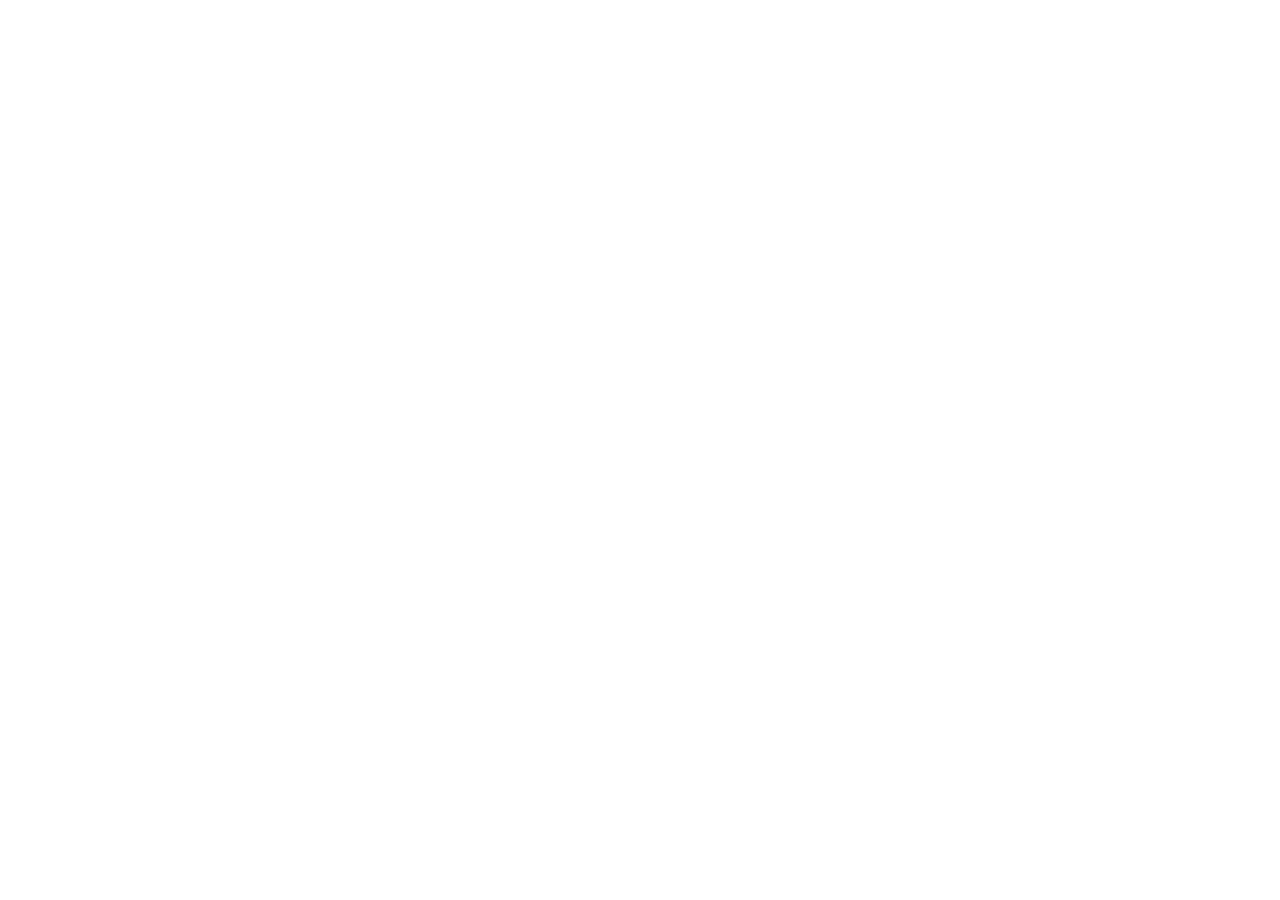
==== index.html @ 35afbbb8 "Created index page" ====
<!DOCTYPE html>
<html lang="en">
<head>
    <meta charset="UTF-8">
    <meta name="viewport" content="width=device-width, initial-scale=1.0">
    <link rel="stylesheet" href="css/style.css">
    <title>History of Music</title>
</head>
<body>
    
</body>
</html>
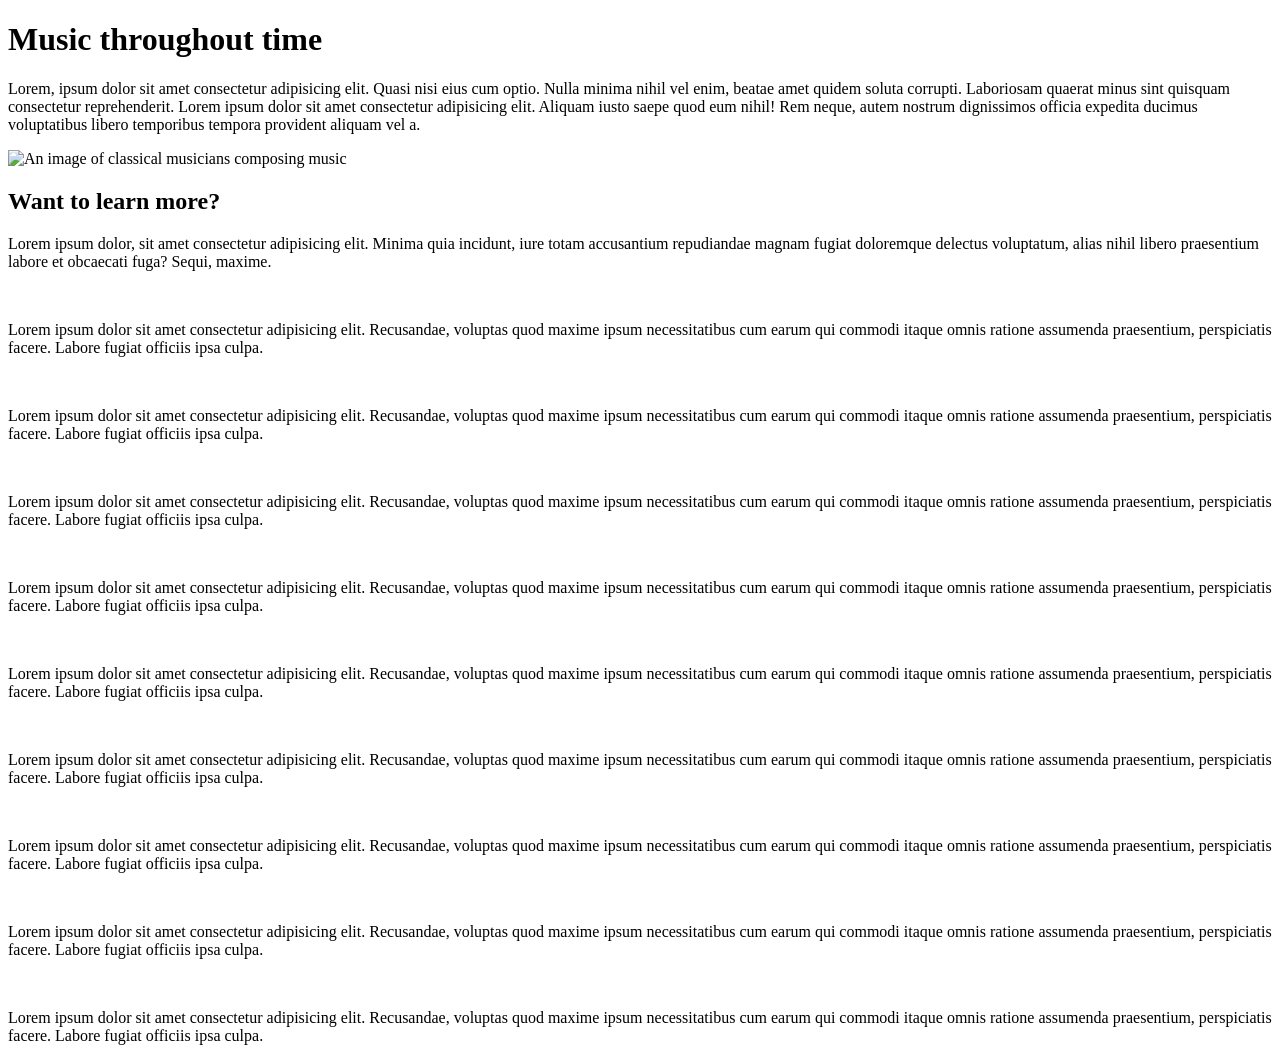
==== commit c17455d2: "Added gallery" ====
--- a/index.html
+++ b/index.html
@@ -4,9 +4,82 @@
     <meta charset="UTF-8">
     <meta name="viewport" content="width=device-width, initial-scale=1.0">
     <link rel="stylesheet" href="css/style.css">
+    <link rel="icon" type="images/x-icon" href="images/musical-note.png">
+    <link rel="preconnect" href="https://fonts.googleapis.com">
+    <link rel="preconnect" href="https://fonts.gstatic.com" crossorigin>
+    <link href="https://fonts.googleapis.com/css2?family=Lato:ital,wght@0,100;0,300;0,400;0,700;0,900;1,100;1,300;1,400;1,700;1,900&display=swap" rel="stylesheet">
+
     <title>History of Music</title>
 </head>
 <body>
     
+    <head>
+        <nav>
+
+        </nav>
+    </head>
+    
+    <main>
+
+        <h1>Music throughout time</h1>
+        <p>
+            Lorem, ipsum dolor sit amet consectetur adipisicing elit. Quasi nisi eius cum optio. Nulla minima nihil vel enim, beatae amet quidem soluta corrupti. Laboriosam quaerat minus sint quisquam consectetur reprehenderit.
+            Lorem ipsum dolor sit amet consectetur adipisicing elit. Aliquam iusto saepe quod eum nihil! Rem neque, autem nostrum dignissimos officia expedita ducimus voluptatibus libero temporibus tempora provident aliquam vel a.
+        </p>
+
+        <img class="solo" src="images/HaydnPlaying.jpg" alt="An image of classical musicians composing music">
+        
+        <div class="gallery-nav">
+            <h2>Want to learn more?</h2>
+            <p>Lorem ipsum dolor, sit amet consectetur adipisicing elit. Minima quia incidunt, iure totam accusantium repudiandae magnam fugiat doloremque delectus voluptatum, alias nihil libero praesentium labore et obcaecati fuga? Sequi, maxime.</p>
+
+            <div class="gallery">
+
+
+                
+                <div class="gallery-item">
+                    <img src="images/HaydnPlaying.jpg" alt="">
+                    <p>Lorem ipsum dolor sit amet consectetur adipisicing elit. Recusandae, voluptas quod maxime ipsum necessitatibus cum earum qui commodi itaque omnis ratione assumenda praesentium, perspiciatis facere. Labore fugiat officiis ipsa culpa.</p>
+                </div>
+                <div class="gallery-item">
+                    <img src="images/HaydnPlaying.jpg" alt="">
+                    <p>Lorem ipsum dolor sit amet consectetur adipisicing elit. Recusandae, voluptas quod maxime ipsum necessitatibus cum earum qui commodi itaque omnis ratione assumenda praesentium, perspiciatis facere. Labore fugiat officiis ipsa culpa.</p>
+                </div>
+                <div class="gallery-item">
+                    <img src="images/HaydnPlaying.jpg" alt="">
+                    <p>Lorem ipsum dolor sit amet consectetur adipisicing elit. Recusandae, voluptas quod maxime ipsum necessitatibus cum earum qui commodi itaque omnis ratione assumenda praesentium, perspiciatis facere. Labore fugiat officiis ipsa culpa.</p>
+                </div>
+                <div class="gallery-item">
+                    <img src="images/HaydnPlaying.jpg" alt="">
+                    <p>Lorem ipsum dolor sit amet consectetur adipisicing elit. Recusandae, voluptas quod maxime ipsum necessitatibus cum earum qui commodi itaque omnis ratione assumenda praesentium, perspiciatis facere. Labore fugiat officiis ipsa culpa.</p>
+                </div>
+                <div class="gallery-item">
+                    <img src="images/HaydnPlaying.jpg" alt="">
+                    <p>Lorem ipsum dolor sit amet consectetur adipisicing elit. Recusandae, voluptas quod maxime ipsum necessitatibus cum earum qui commodi itaque omnis ratione assumenda praesentium, perspiciatis facere. Labore fugiat officiis ipsa culpa.</p>
+                </div>
+                <div class="gallery-item">
+                    <img src="images/HaydnPlaying.jpg" alt="">
+                    <p>Lorem ipsum dolor sit amet consectetur adipisicing elit. Recusandae, voluptas quod maxime ipsum necessitatibus cum earum qui commodi itaque omnis ratione assumenda praesentium, perspiciatis facere. Labore fugiat officiis ipsa culpa.</p>
+                </div>
+                <div class="gallery-item">
+                    <img src="images/HaydnPlaying.jpg" alt="">
+                    <p>Lorem ipsum dolor sit amet consectetur adipisicing elit. Recusandae, voluptas quod maxime ipsum necessitatibus cum earum qui commodi itaque omnis ratione assumenda praesentium, perspiciatis facere. Labore fugiat officiis ipsa culpa.</p>
+                </div>
+                <div class="gallery-item">
+                    <img src="images/HaydnPlaying.jpg" alt="">
+                    <p>Lorem ipsum dolor sit amet consectetur adipisicing elit. Recusandae, voluptas quod maxime ipsum necessitatibus cum earum qui commodi itaque omnis ratione assumenda praesentium, perspiciatis facere. Labore fugiat officiis ipsa culpa.</p>
+                </div>
+                <div class="gallery-item">
+                    <img src="images/HaydnPlaying.jpg" alt="">
+                    <p>Lorem ipsum dolor sit amet consectetur adipisicing elit. Recusandae, voluptas quod maxime ipsum necessitatibus cum earum qui commodi itaque omnis ratione assumenda praesentium, perspiciatis facere. Labore fugiat officiis ipsa culpa.</p>
+                </div>
+
+            </div>
+
+        </div>
+
+    </main>
+    
+    
 </body>
 </html>
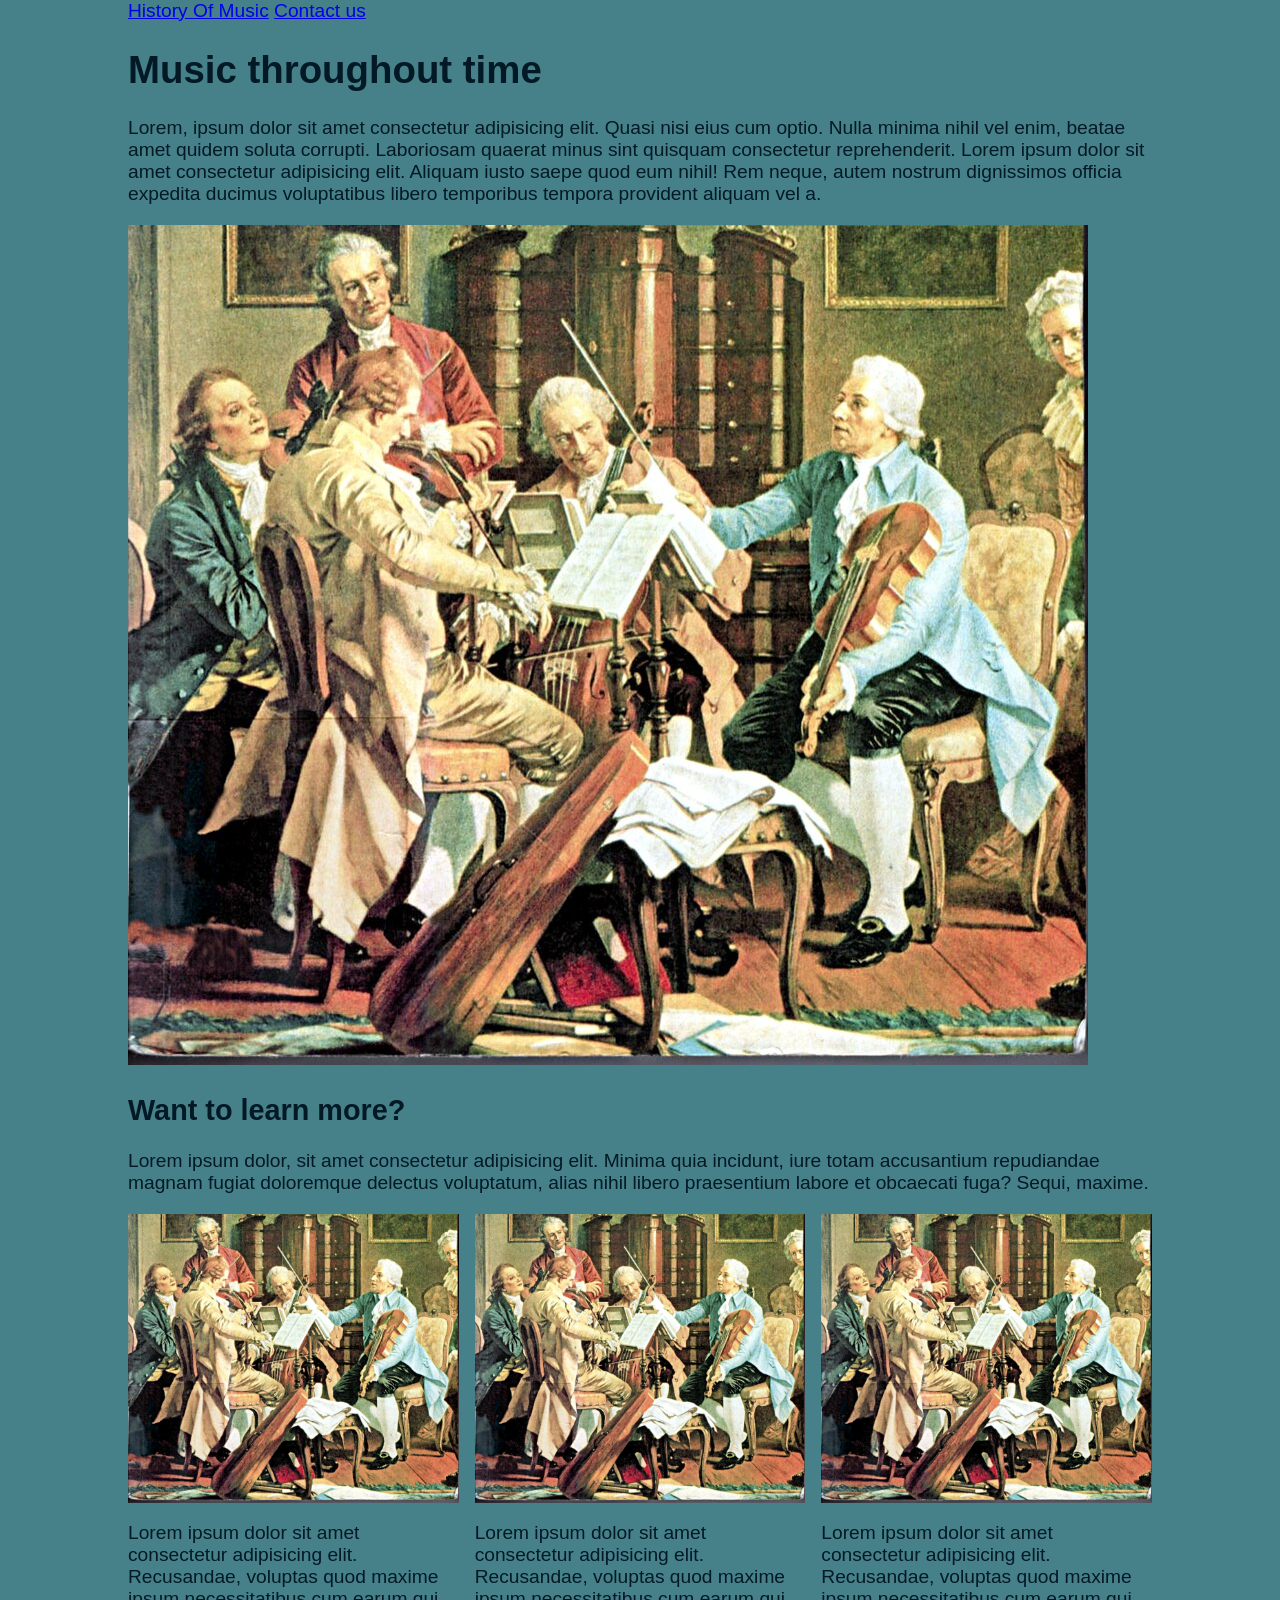
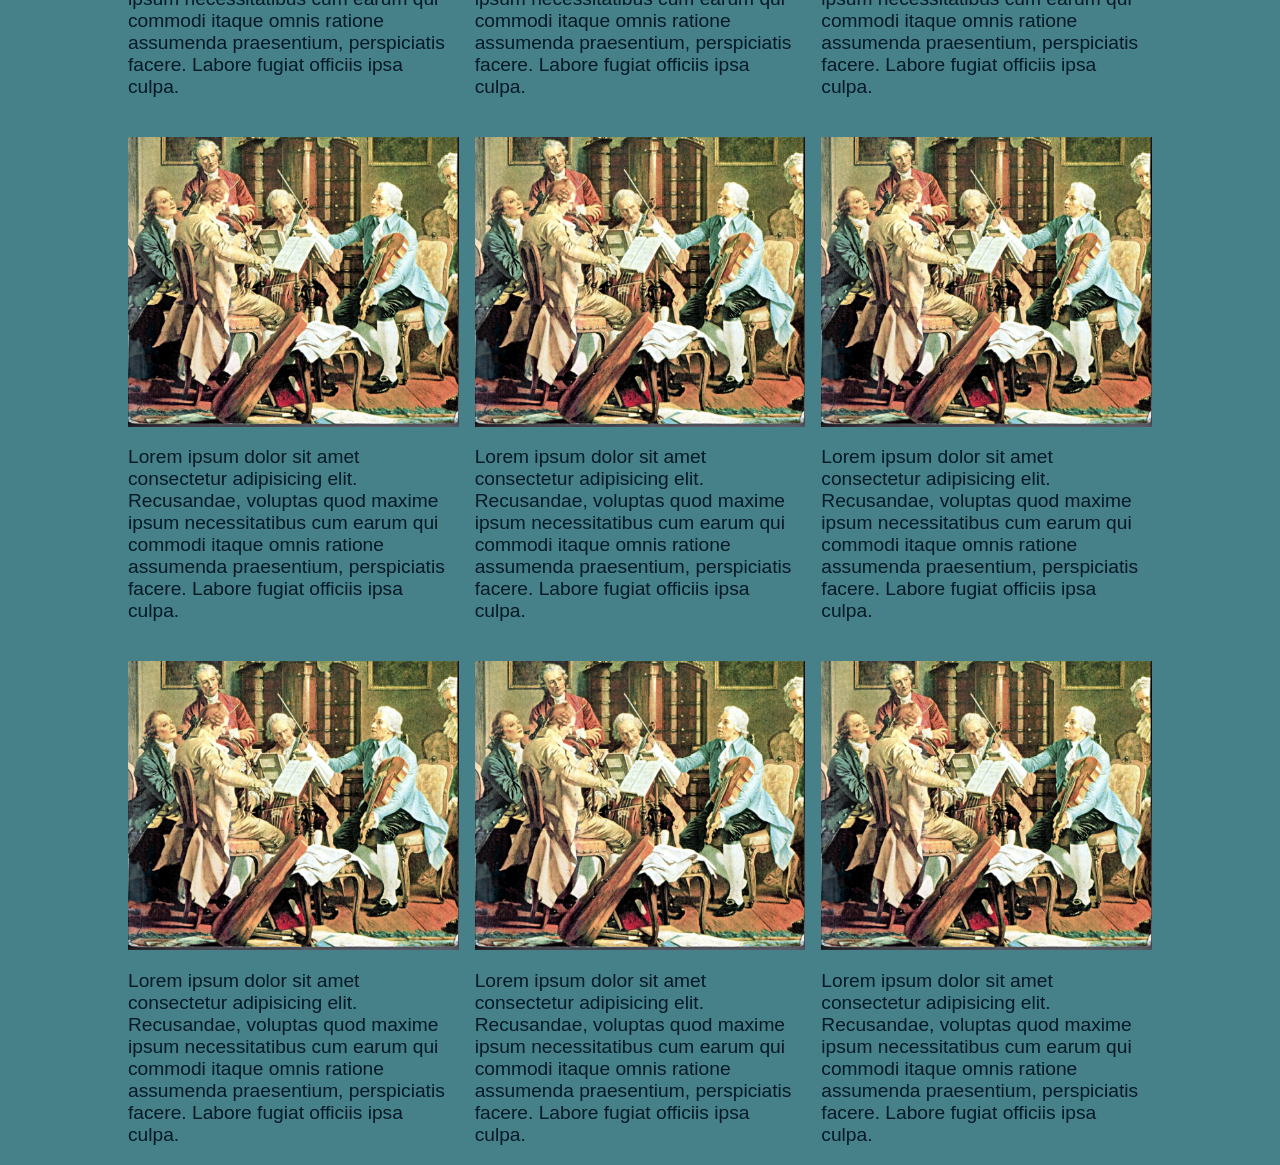
==== commit 1fcc6133: "Added styling to contact page" ====
--- a/index.html
+++ b/index.html
@@ -15,7 +15,8 @@
     
     <head>
         <nav>
-
+            <a href="index.html" class="logo">History Of Music</a>
+            <a href="pages/contact.html">Contact us</a>
         </nav>
     </head>
     
@@ -81,5 +82,6 @@
     </main>
     
     
+    <footer></footer>
 </body>
 </html>
--- a/css/style.css
+++ b/css/style.css
@@ -0,0 +1,105 @@
+*{
+    box-sizing: border-box;
+}
+
+:root{
+
+    --color: #031926;
+    --background-color: #468189;
+
+    --page-width: 80vw;
+
+    --font-size: 1.2rem;
+    --font-weight: 500;
+
+    --grid-row-gap: 1.25rem;
+    --grid-col-gap: 1.25vw;
+
+}
+
+body{
+    
+    font-family: "Georgia", sans-serif;
+    font-size: var(--font-size);
+    font-weight: var(--font-weight);
+    
+    width: var(--page-width);
+    margin: 0 auto;
+    color: var(--color);
+    background-color: var(--background-color);
+}
+
+.solo{
+
+    width: calc(var(--page-width) - 5vw);
+
+}
+
+.gallery{
+
+    display: grid;
+    grid-template-columns: repeat(3, 1fr);
+    grid-auto-rows: minmax(100px, auto);
+    gap: var(--grid-row-gap) var(--grid-col-gap);
+
+}
+
+.gallery img{
+
+    height: 100%;
+    width: 100%;
+
+}
+
+.gallery > div{
+
+    display: flex;
+    justify-content: center;
+    align-items: center;
+    flex-direction: column;
+
+
+}
+
+@media  screen and (max-width: 1150px) {
+    
+    :root{
+
+        --page-width: 85vw;
+        --font-size: 1.15rem;
+
+    }
+    
+    .gallery{
+
+        grid-template-columns: repeat(2, 1fr);
+
+    }
+    
+}
+
+@media  screen and (max-width: 800px) {
+    
+    :root{
+
+        --font-size: 1.1rem;
+
+    }
+    
+    .gallery{
+
+        grid-template-columns: 1fr;
+
+    }
+    
+}
+
+@media screen and (max-width: 550px){
+    
+    :root{
+
+        --font-size: 1.05rem;
+    }
+
+}
+
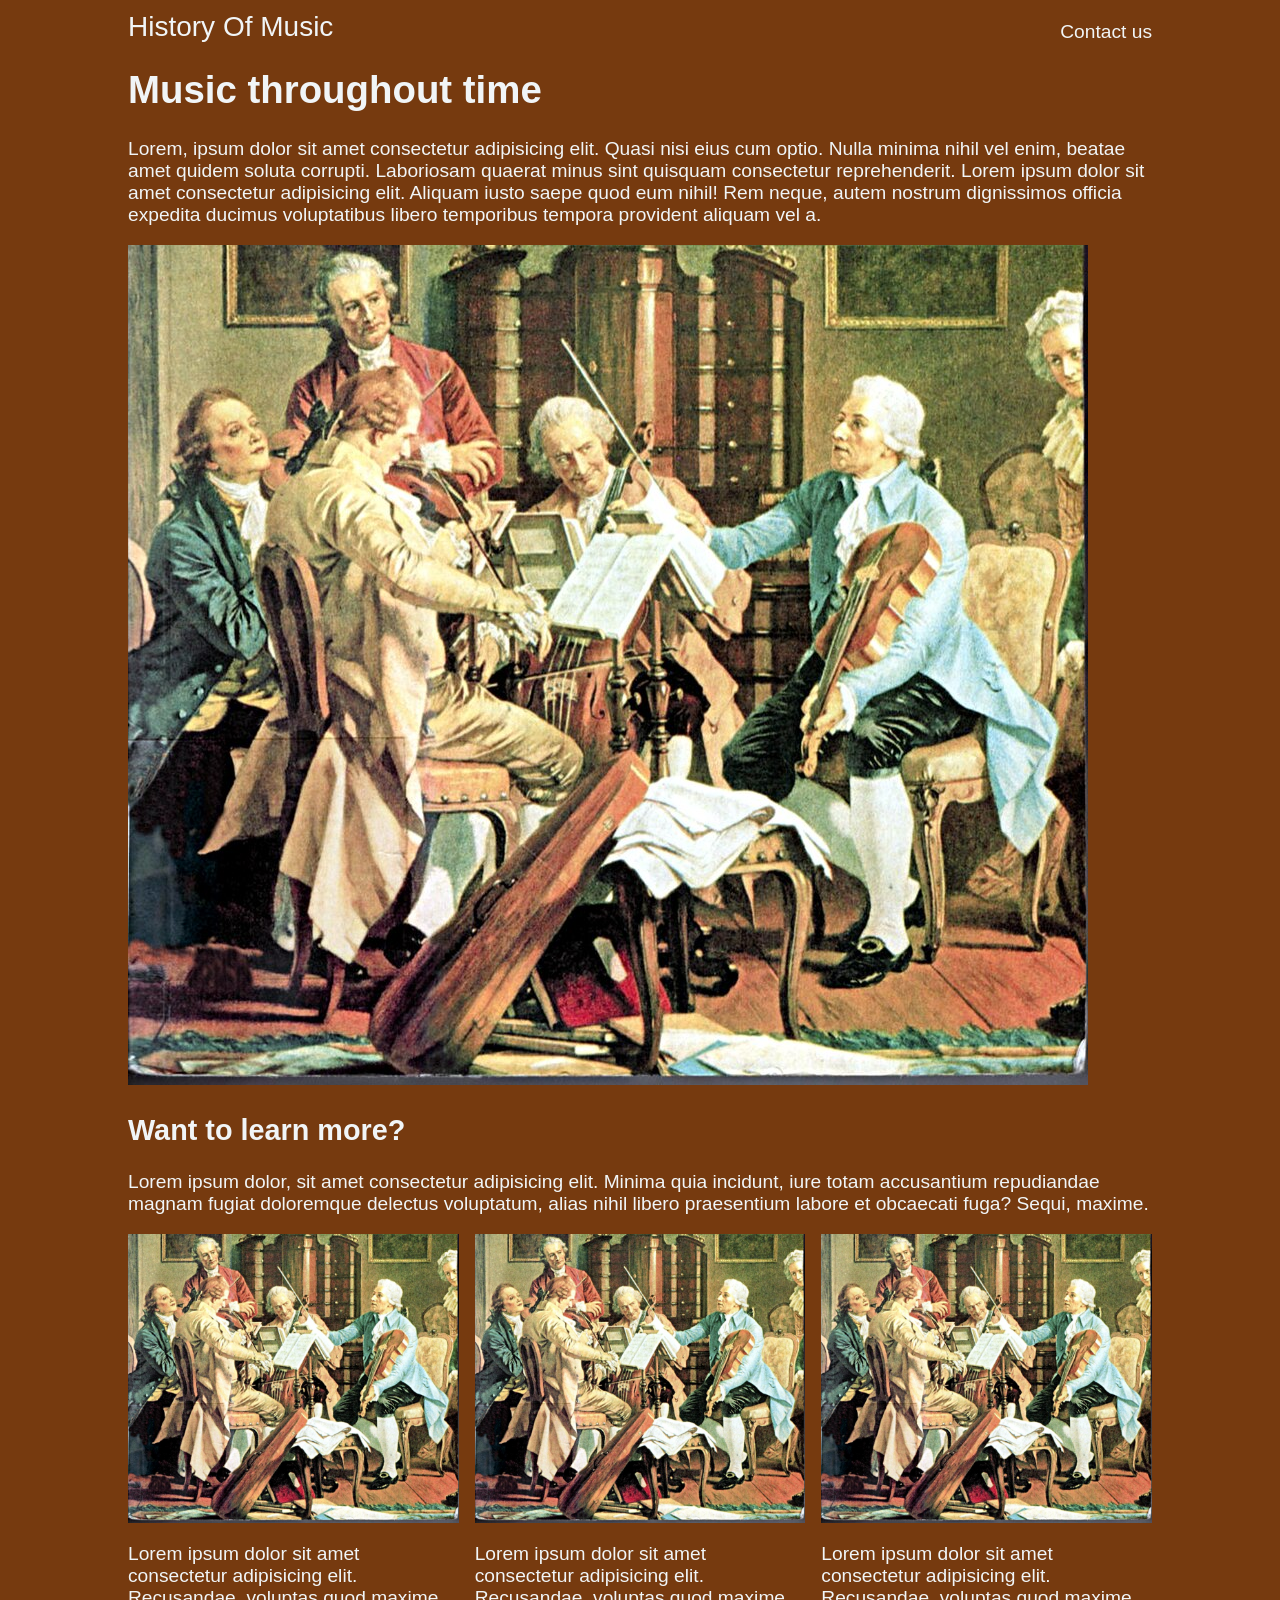
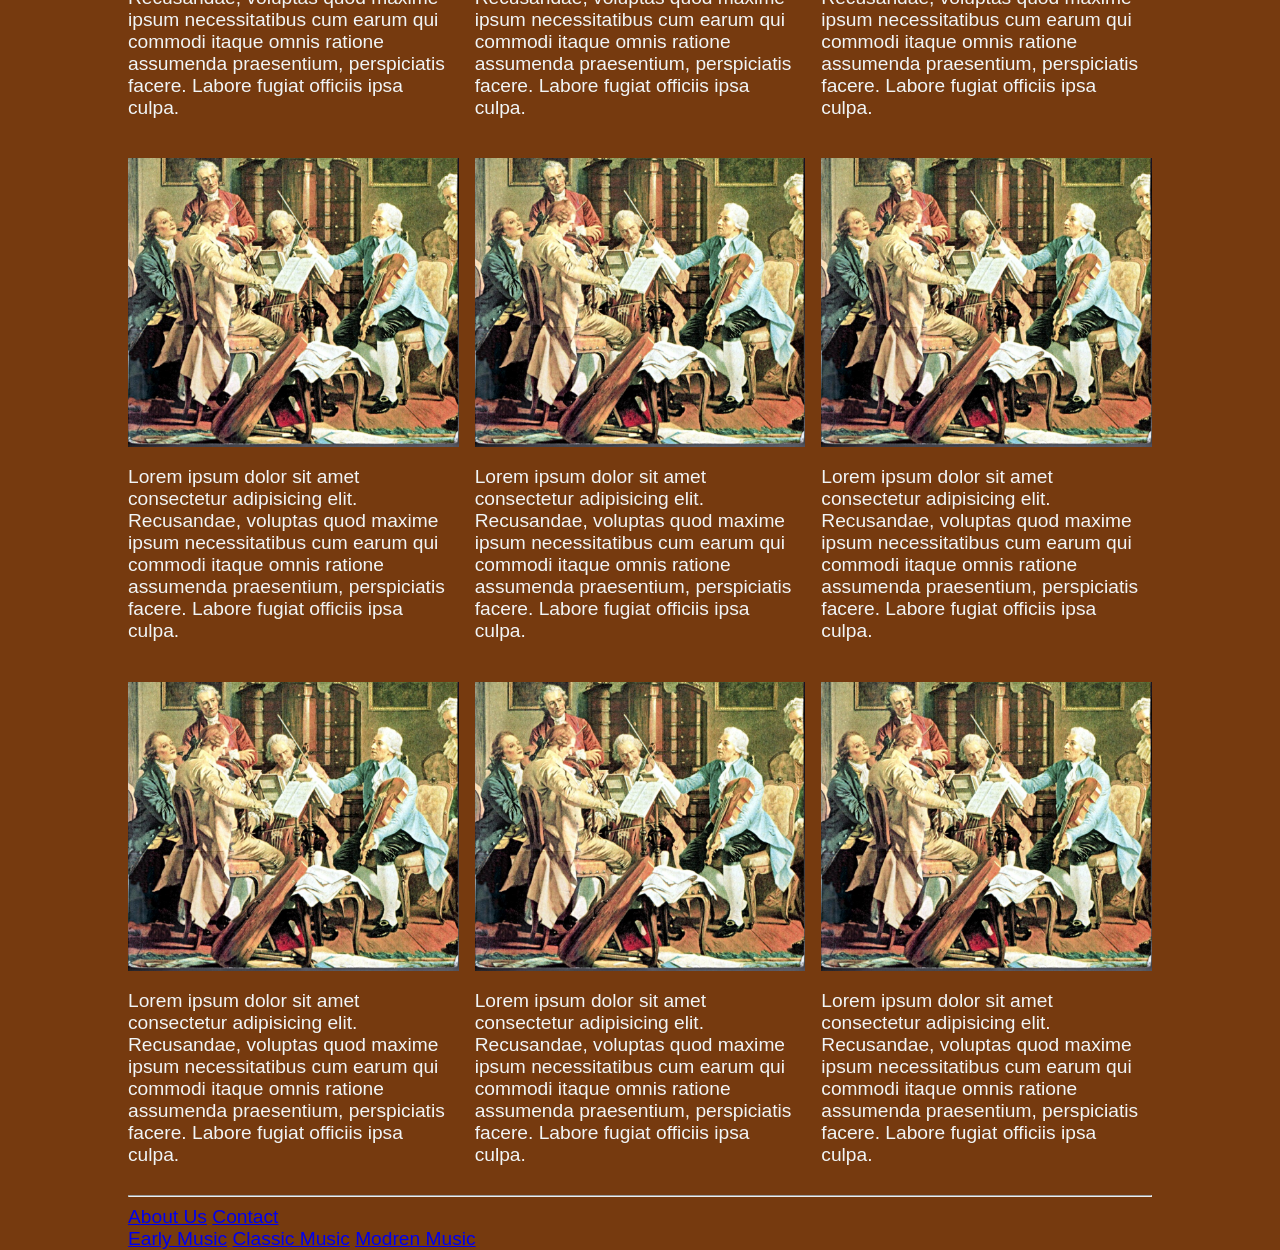
==== commit 77377b87: "Added footer" ====
--- a/index.html
+++ b/index.html
@@ -82,6 +82,20 @@
     </main>
     
     
-    <footer></footer>
+        <hr>
+    <footer>
+        <div class="about">
+            <a href="pages/about-us.html">About Us</a>
+            <a href="pages/contact.html">Contact</a>
+        </div>
+        <div class="links">
+            <a href="pages/early-music.html">Early Music</a>
+            <a href="pages/classic.html">Classic Music</a>
+            <a href="pages/modern.html">Modren Music</a>
+        </div>
+        <div class="social-media">
+
+        </div>
+    </footer>
 </body>
 </html>
--- a/css/style.css
+++ b/css/style.css
@@ -4,8 +4,8 @@
 
 :root{
 
-    --color: #031926;
-    --background-color: #468189;
+    --color: #f1f5f7;
+    --background-color: #763a0f;
 
     --page-width: 80vw;
 
@@ -14,6 +14,8 @@
 
     --grid-row-gap: 1.25rem;
     --grid-col-gap: 1.25vw;
+
+    --nav-top-m: 0.66rem;
 
 }
 
@@ -27,6 +29,28 @@
     margin: 0 auto;
     color: var(--color);
     background-color: var(--background-color);
+}
+
+nav{
+
+    display: flex;
+    justify-content: space-between;
+    align-items: end;
+    margin-top: var(--nav-top-m);
+
+}
+
+nav a{
+
+    text-decoration: none;
+    color: var(--color);
+
+}
+
+.logo{
+
+    font-size: 1.75rem;
+    
 }
 
 .solo{
@@ -91,6 +115,12 @@
         grid-template-columns: 1fr;
 
     }
+
+    .logo{
+
+        font-size: 1.5rem;
+
+    }
     
 }
 
@@ -101,5 +131,10 @@
         --font-size: 1.05rem;
     }
 
+    .logo{
+
+        font-size: 1.3rem;
+
+    }
 }
 
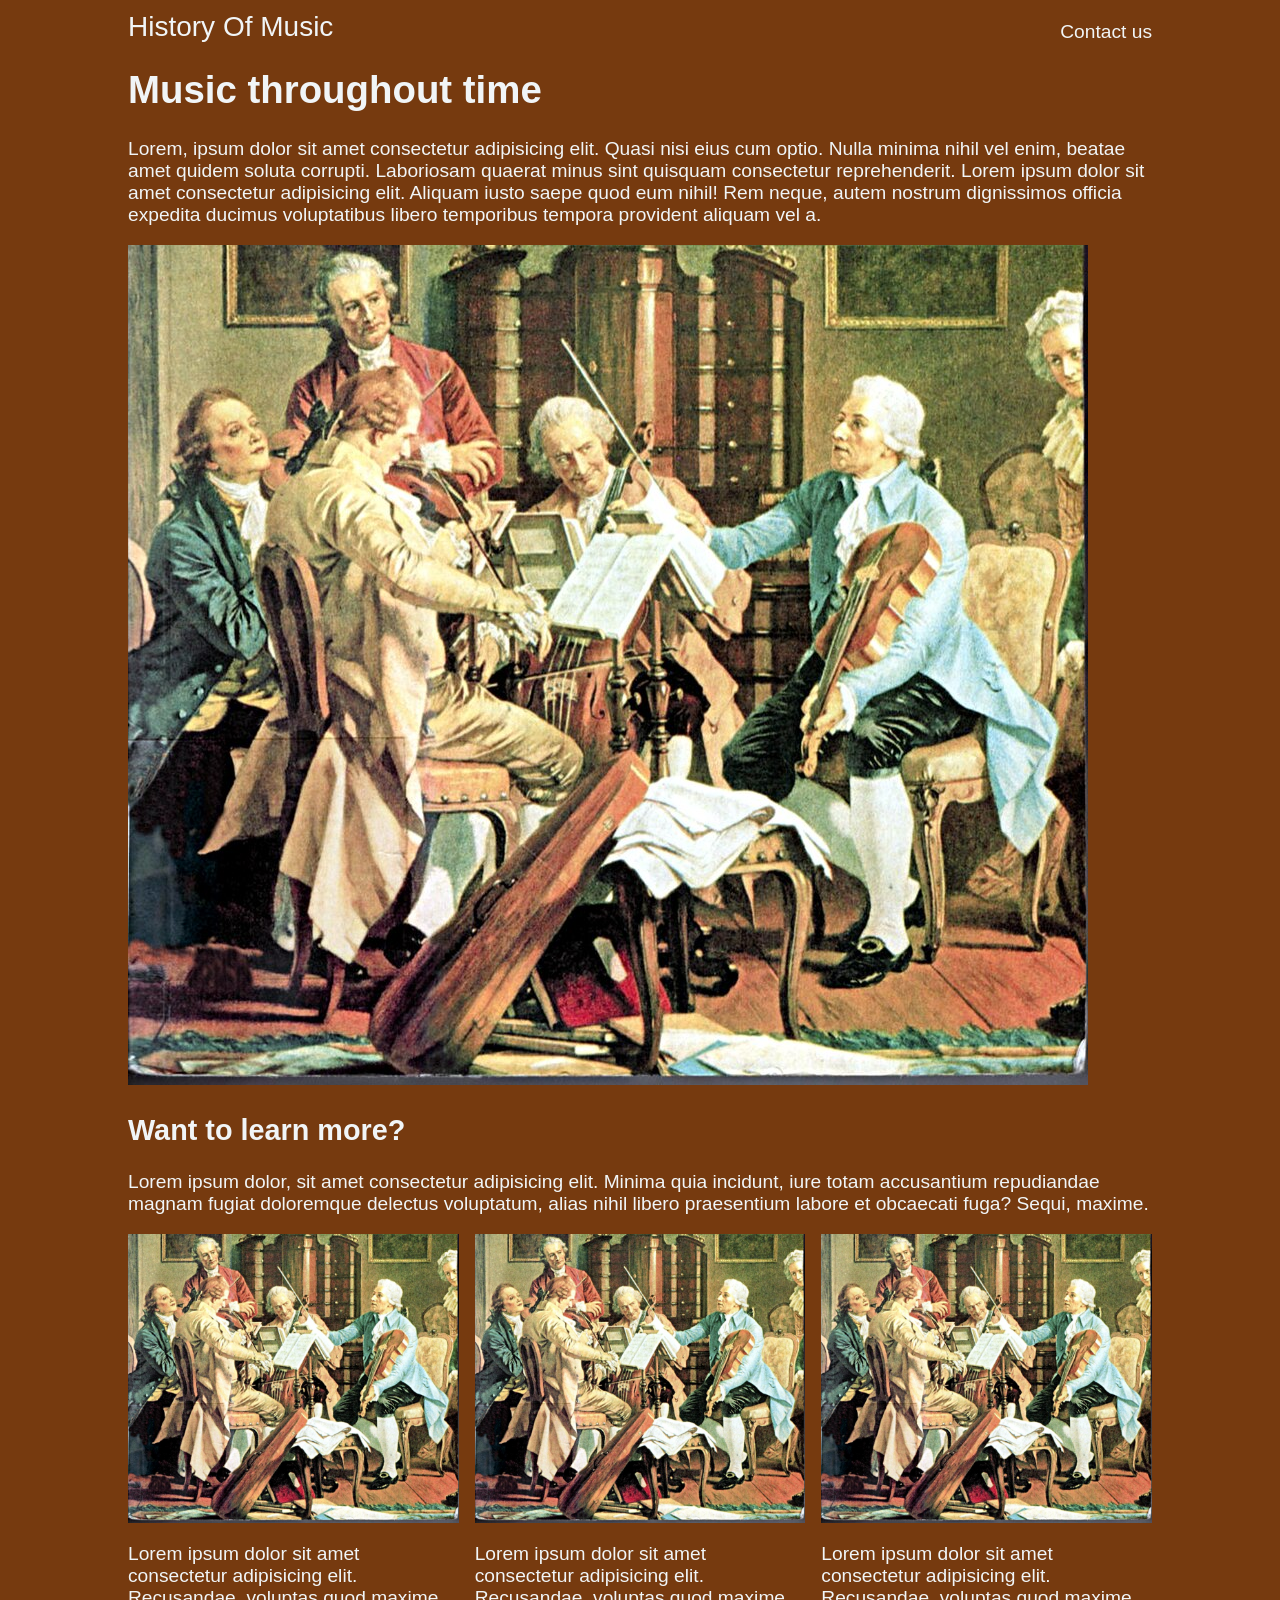
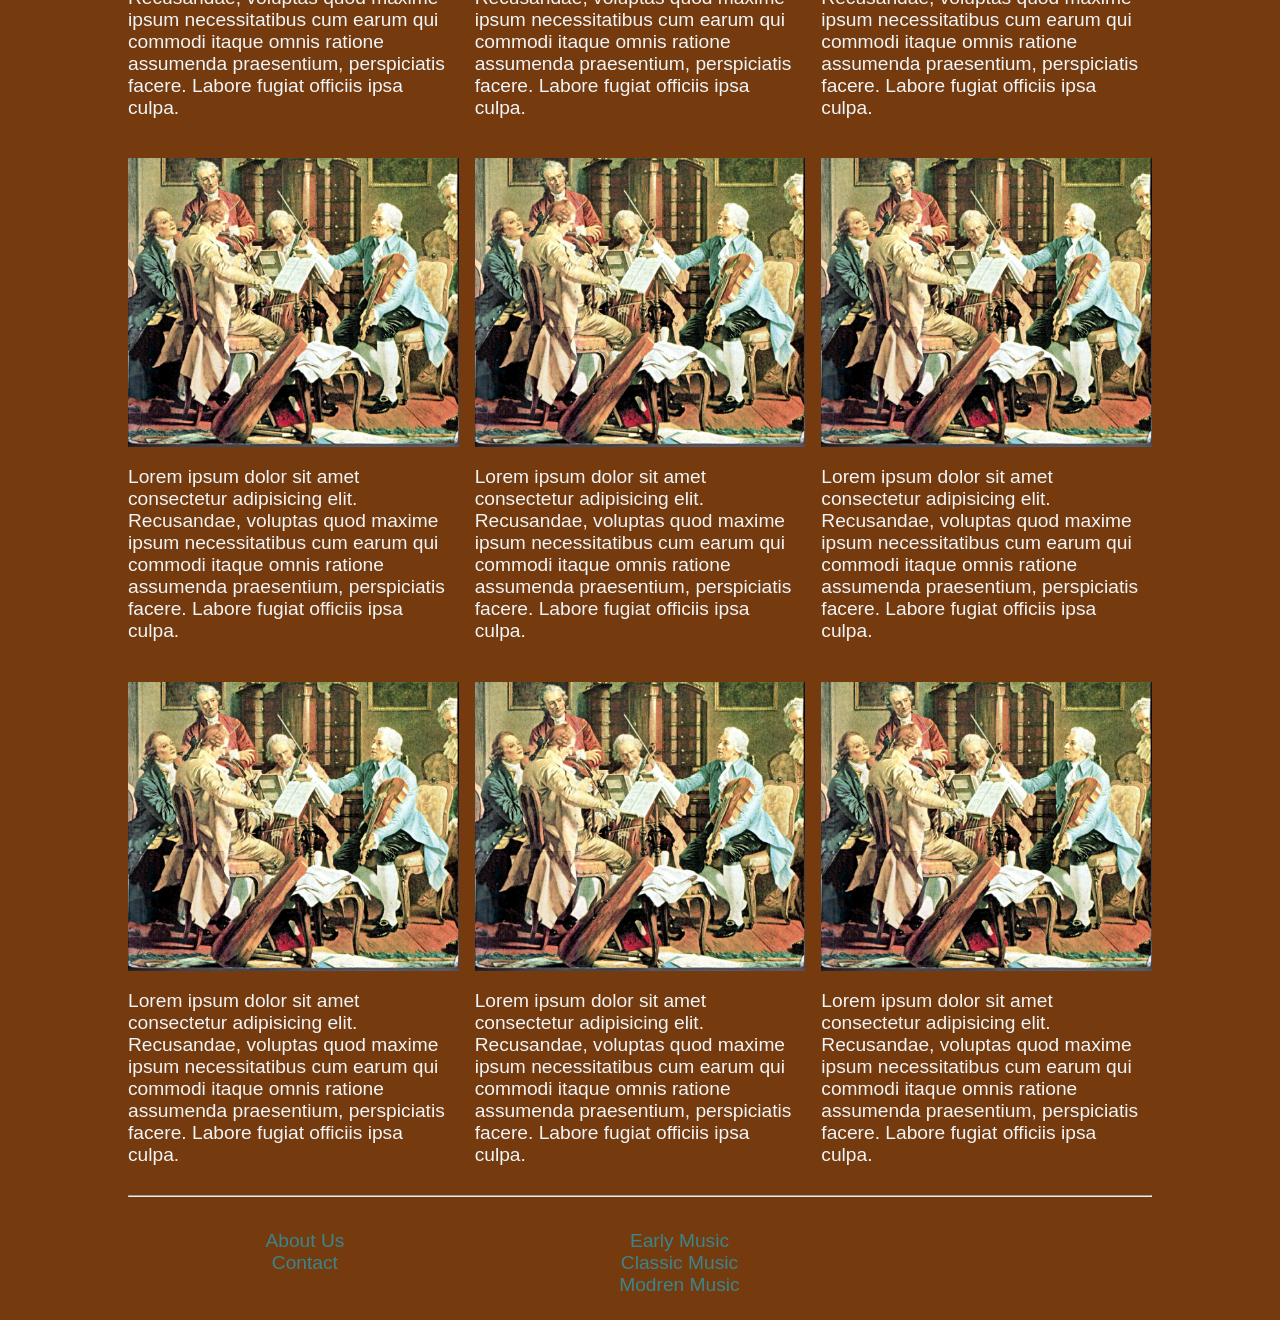
==== commit 68e9d8b0: "Moved css properties into index.css" ====
--- a/index.html
+++ b/index.html
@@ -4,6 +4,7 @@
     <meta charset="UTF-8">
     <meta name="viewport" content="width=device-width, initial-scale=1.0">
     <link rel="stylesheet" href="css/style.css">
+    <link rel="stylesheet" href="css/index.css">
     <link rel="icon" type="images/x-icon" href="images/musical-note.png">
     <link rel="preconnect" href="https://fonts.googleapis.com">
     <link rel="preconnect" href="https://fonts.gstatic.com" crossorigin>
--- a/css/style.css
+++ b/css/style.css
@@ -6,16 +6,18 @@
 
     --color: #f1f5f7;
     --background-color: #763a0f;
-
     --page-width: 80vw;
-
     --font-size: 1.2rem;
     --font-weight: 500;
+
+    --nav-top-m: 0.66rem;
 
     --grid-row-gap: 1.25rem;
     --grid-col-gap: 1.25vw;
 
-    --nav-top-m: 0.66rem;
+    --footer-pad-top: 1.5rem;
+    --footer-pad-bot: 1.5rem;
+    --footer-link-colour: rgb(59, 133, 140);
 
 }
 
@@ -53,35 +55,28 @@
     
 }
 
-.solo{
+footer{
 
-    width: calc(var(--page-width) - 5vw);
+    display: flex;
+    justify-content: space-around;
+
+    padding-top: var(--footer-pad-top);
+    padding-bottom: var(--footer-pad-bot);
 
 }
 
-.gallery{
+footer > div{
 
-    display: grid;
-    grid-template-columns: repeat(3, 1fr);
-    grid-auto-rows: minmax(100px, auto);
-    gap: var(--grid-row-gap) var(--grid-col-gap);
+    display: flex;
+    flex-direction: column;
+    align-items: center;
 
 }
 
-.gallery img{
+footer a{
 
-    height: 100%;
-    width: 100%;
-
-}
-
-.gallery > div{
-
-    display: flex;
-    justify-content: center;
-    align-items: center;
-    flex-direction: column;
-
+    text-decoration: none;
+    color: var(--footer-link-colour);
 
 }
 
--- a/css/index.css
+++ b/css/index.css
@@ -0,0 +1,32 @@
+
+.solo{
+
+    width: calc(var(--page-width) - 5vw);
+
+}
+
+.gallery{
+
+    display: grid;
+    grid-template-columns: repeat(3, 1fr);
+    grid-auto-rows: minmax(100px, auto);
+    gap: var(--grid-row-gap) var(--grid-col-gap);
+
+}
+
+.gallery img{
+
+    height: 100%;
+    width: 100%;
+
+}
+
+.gallery > div{
+
+    display: flex;
+    justify-content: center;
+    align-items: center;
+    flex-direction: column;
+
+
+}
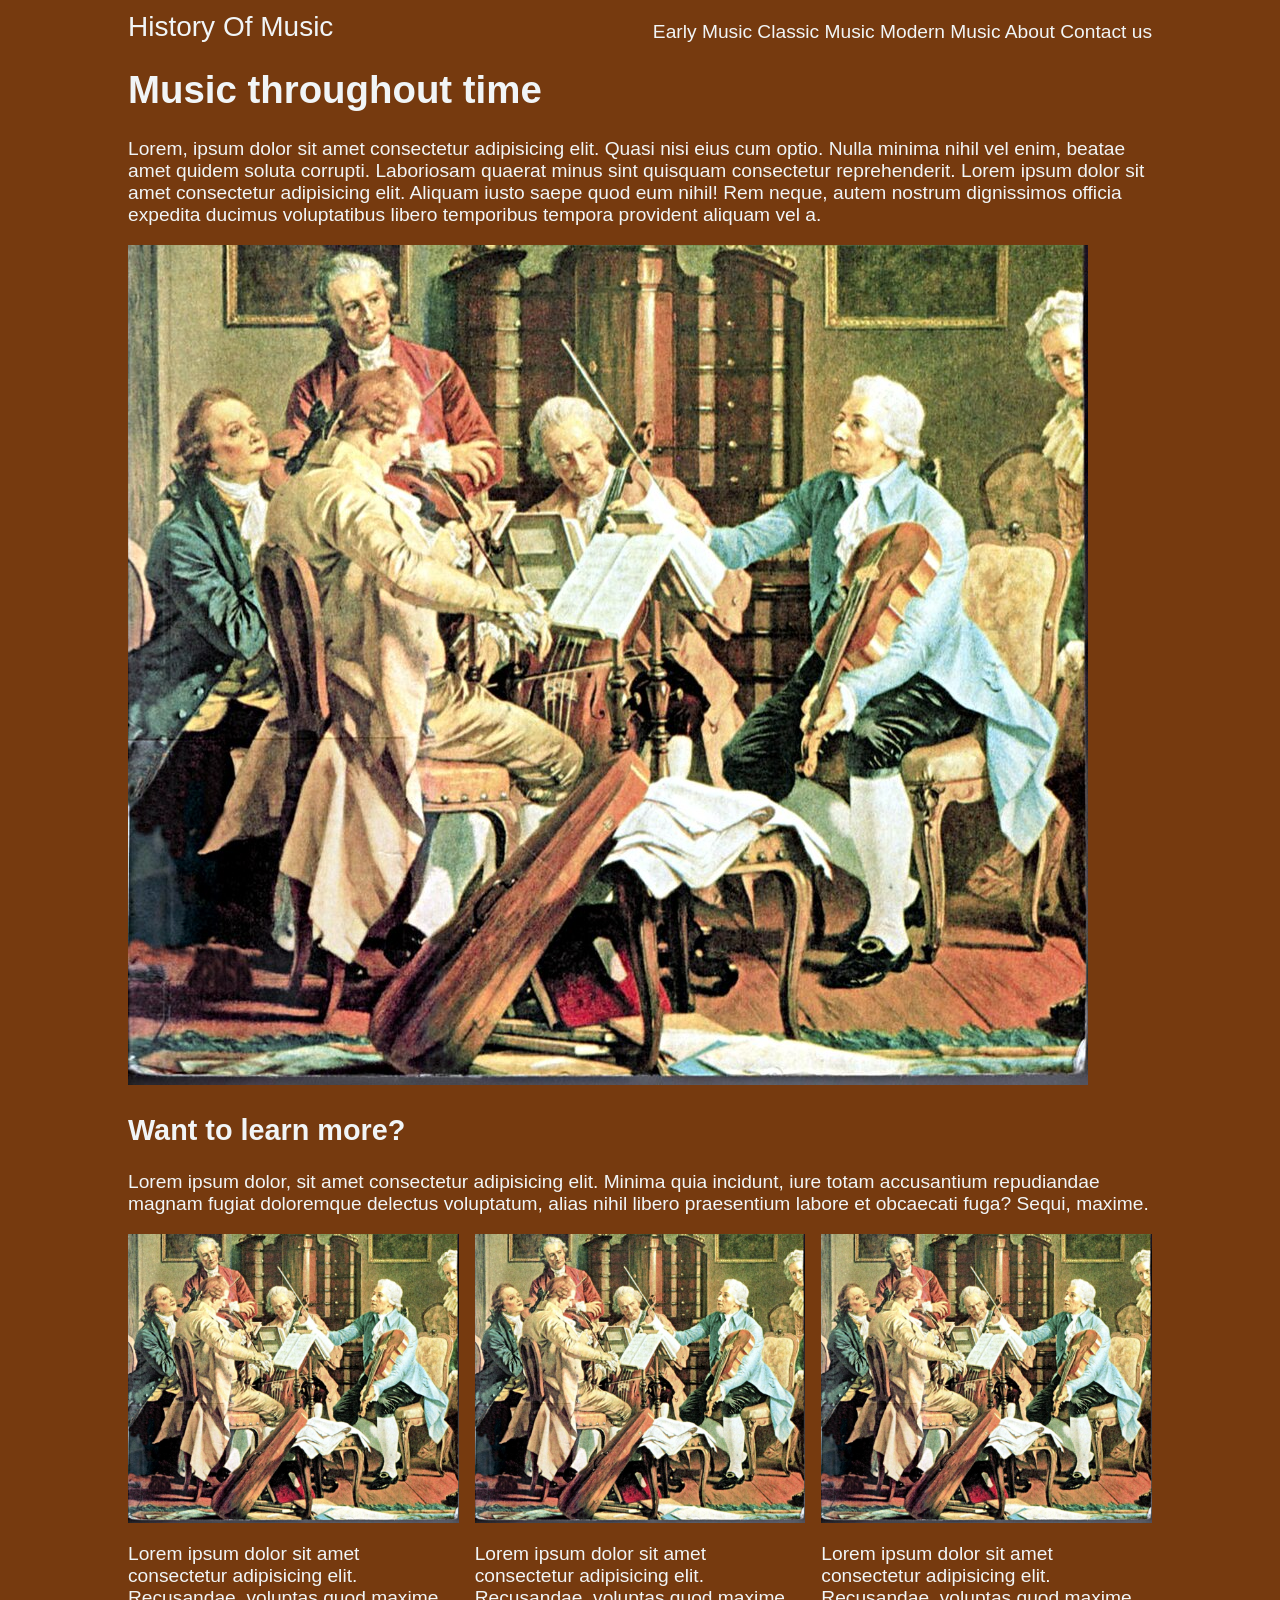
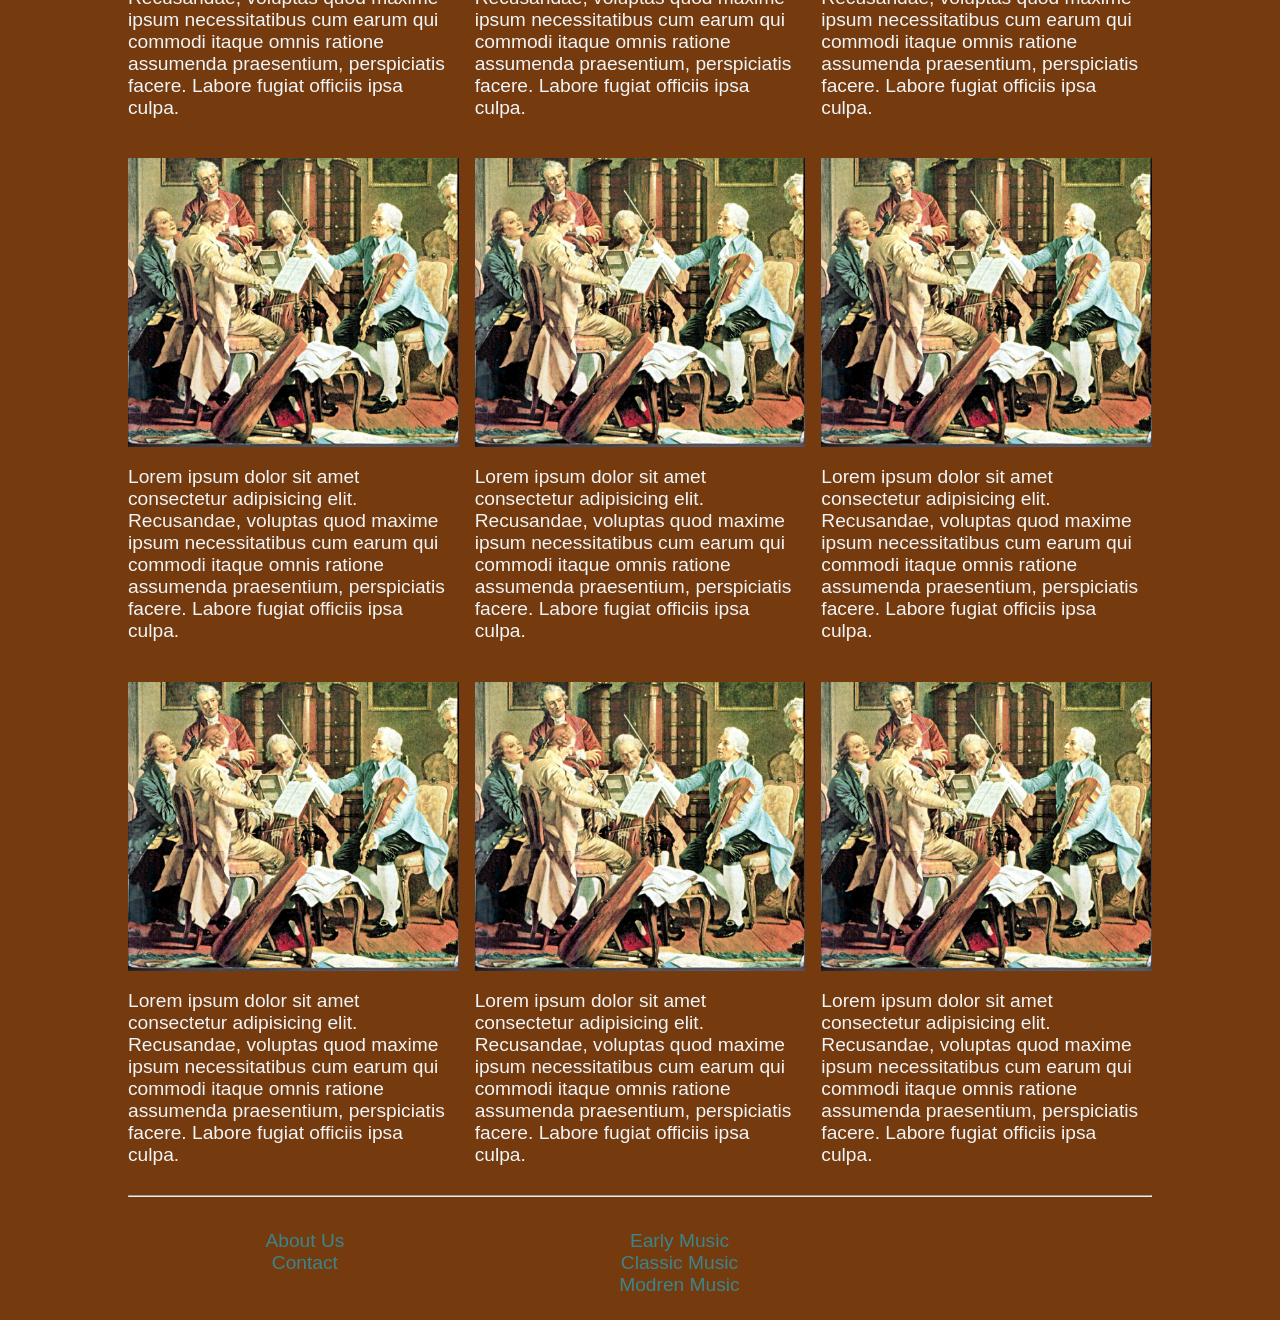
==== commit 62061458: "Added more links to nav" ====
--- a/index.html
+++ b/index.html
@@ -17,7 +17,16 @@
     <head>
         <nav>
             <a href="index.html" class="logo">History Of Music</a>
-            <a href="pages/contact.html">Contact us</a>
+            
+            <div class="nav-links">
+
+                <a href="pages/early-music.html">Early Music</a>
+                <a href="pages/classic.html">Classic Music</a>
+                <a href="pages/modern.html">Modern Music</a>
+                <a href="pages/about.html">About</a>
+                <a href="pages/contact.html">Contact us</a>
+
+            </div>
         </nav>
     </head>
     
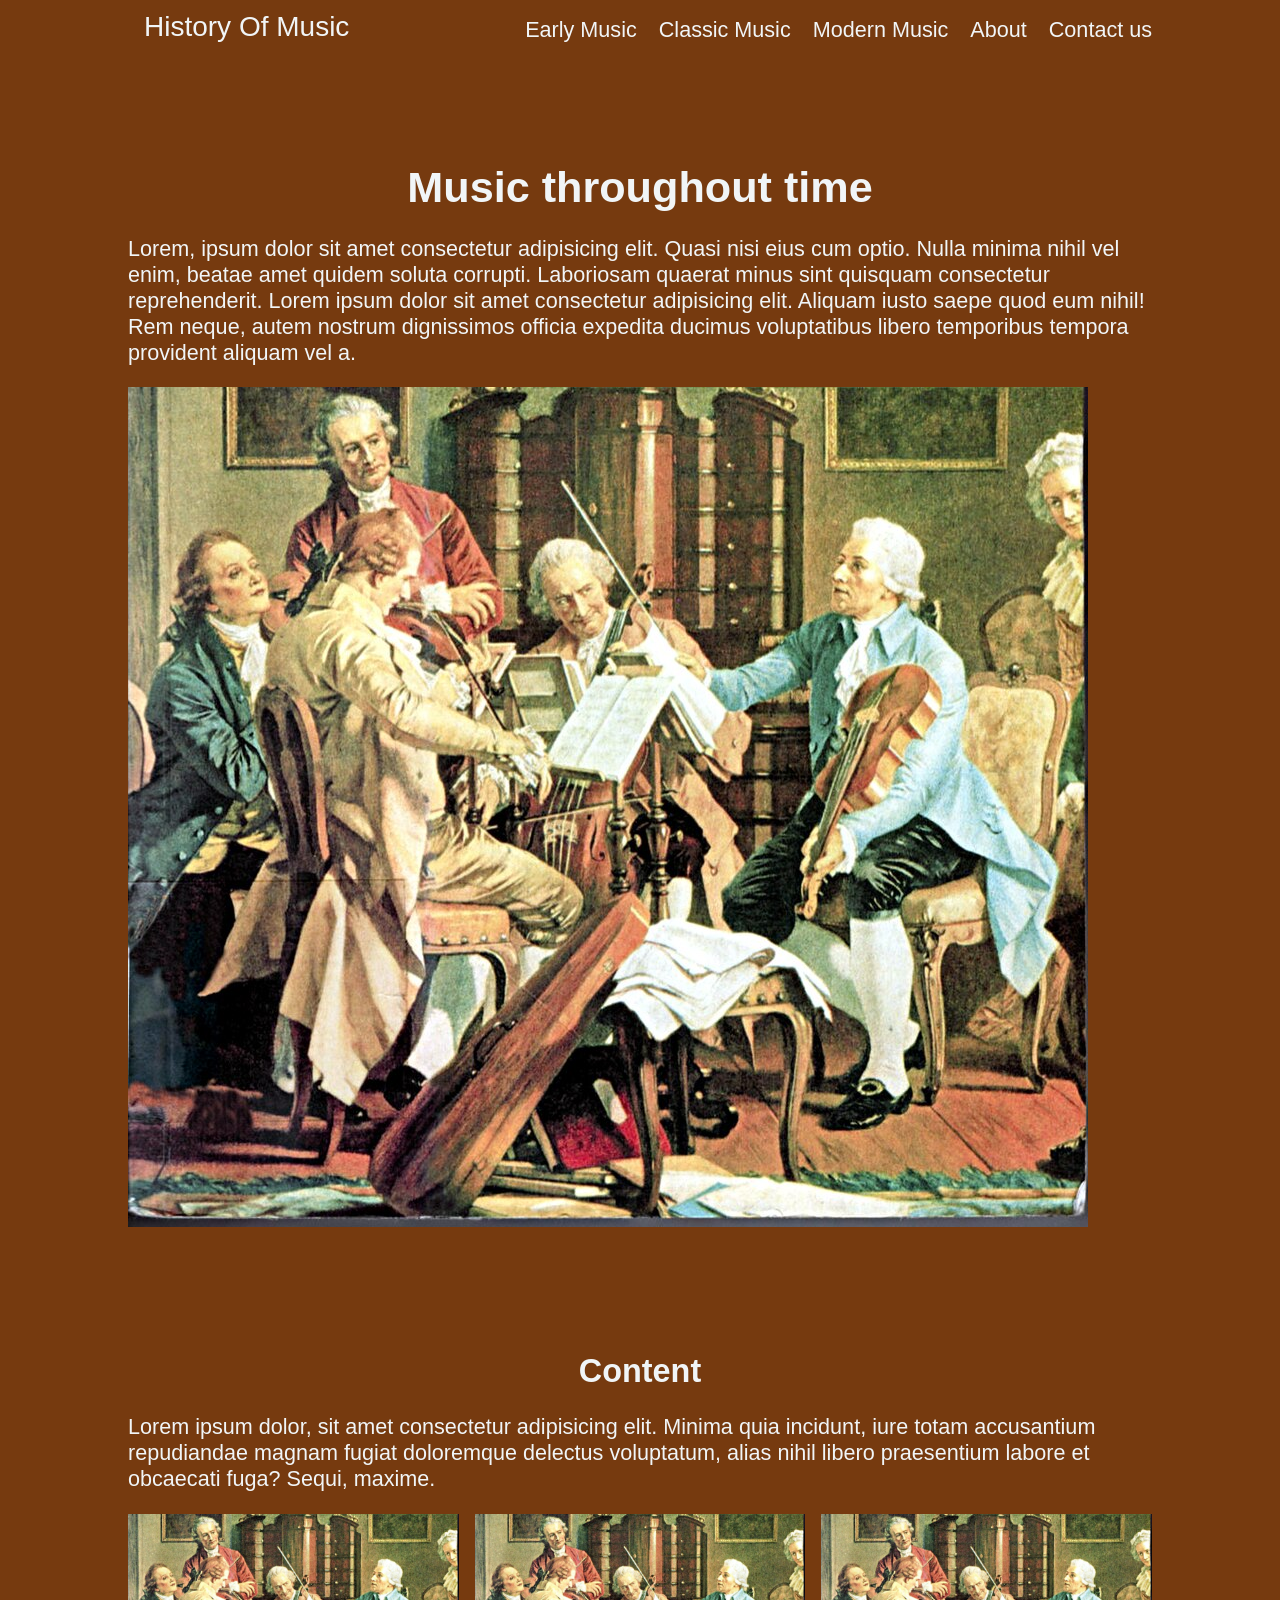
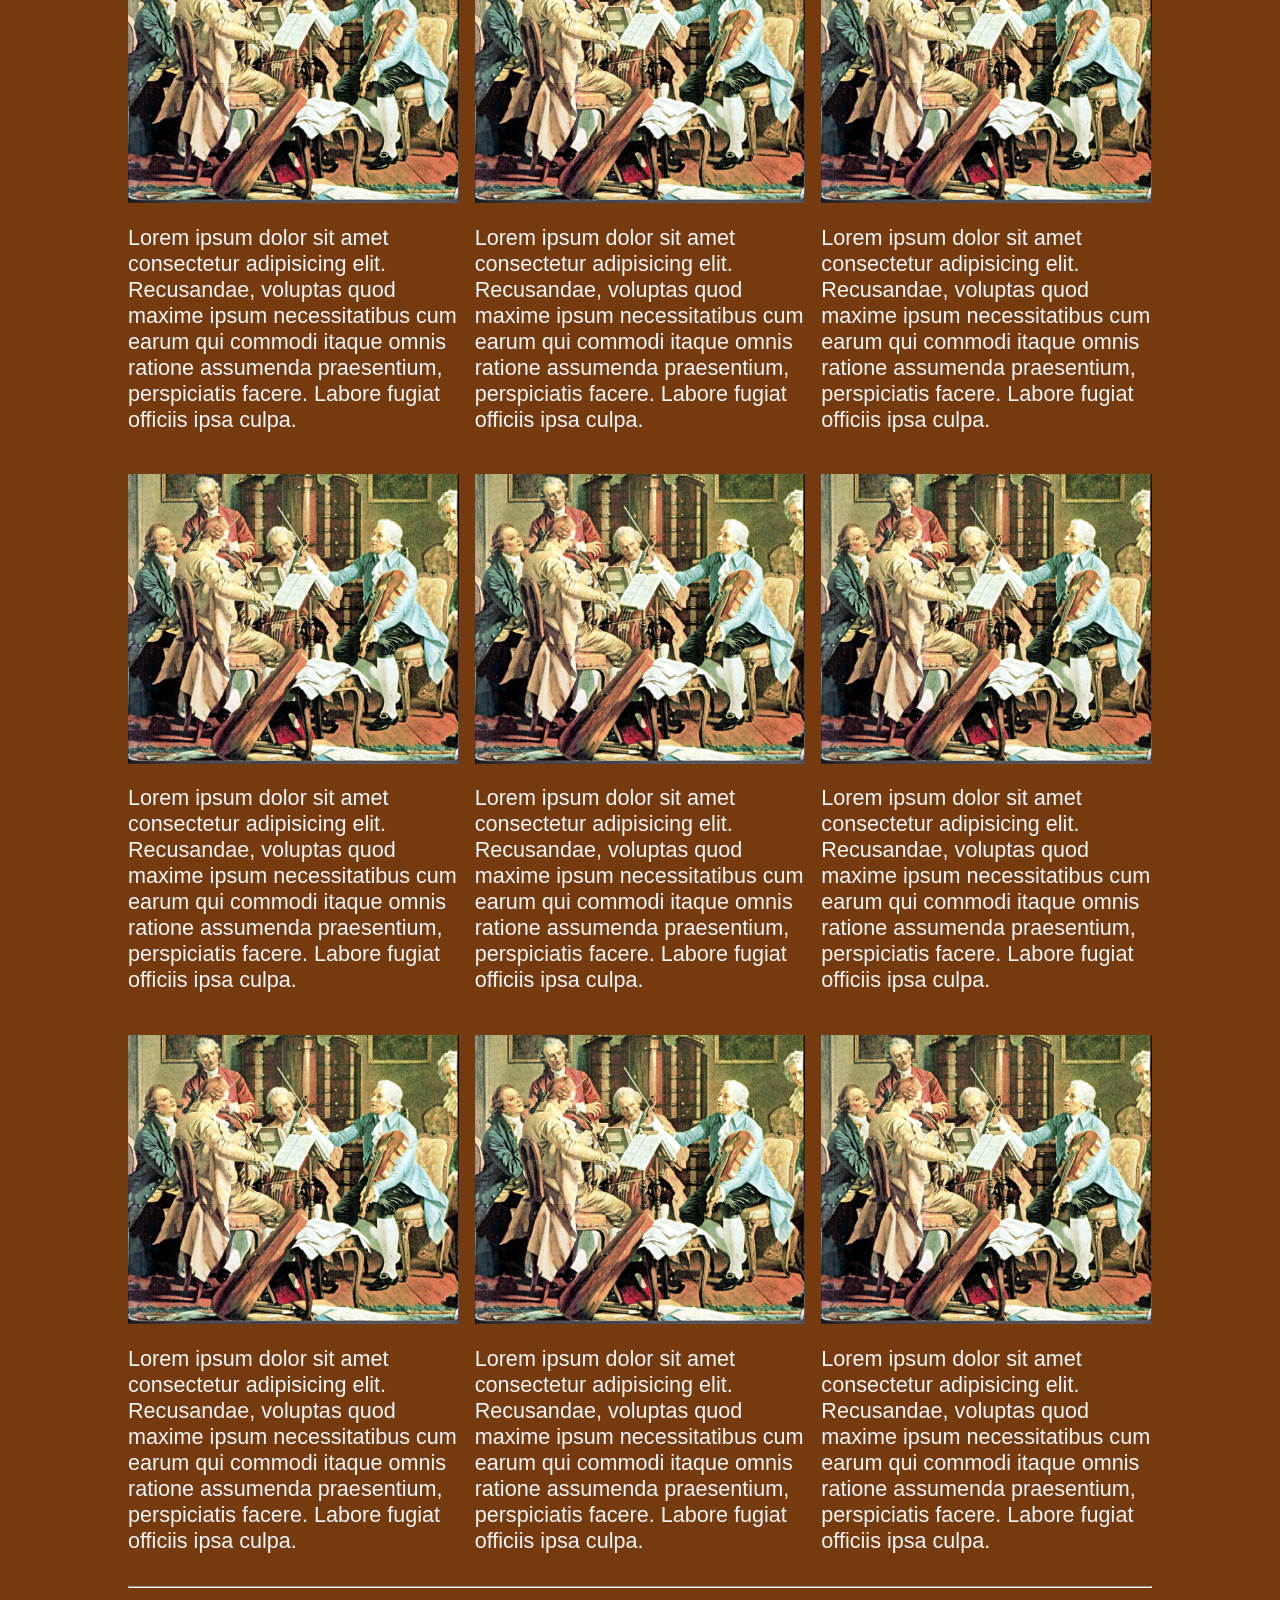
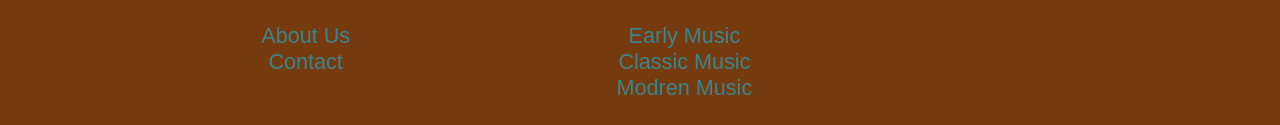
==== commit ad37bc28: "Added title class" ====
--- a/index.html
+++ b/index.html
@@ -32,7 +32,7 @@
     
     <main>
 
-        <h1>Music throughout time</h1>
+        <h1 class="title">Music throughout time</h1>
         <p>
             Lorem, ipsum dolor sit amet consectetur adipisicing elit. Quasi nisi eius cum optio. Nulla minima nihil vel enim, beatae amet quidem soluta corrupti. Laboriosam quaerat minus sint quisquam consectetur reprehenderit.
             Lorem ipsum dolor sit amet consectetur adipisicing elit. Aliquam iusto saepe quod eum nihil! Rem neque, autem nostrum dignissimos officia expedita ducimus voluptatibus libero temporibus tempora provident aliquam vel a.
@@ -40,8 +40,8 @@
 
         <img class="solo" src="images/HaydnPlaying.jpg" alt="An image of classical musicians composing music">
         
-        <div class="gallery-nav">
-            <h2>Want to learn more?</h2>
+        <section class="gallery-nav">
+            <h2 class="title">Content</h2>
             <p>Lorem ipsum dolor, sit amet consectetur adipisicing elit. Minima quia incidunt, iure totam accusantium repudiandae magnam fugiat doloremque delectus voluptatum, alias nihil libero praesentium labore et obcaecati fuga? Sequi, maxime.</p>
 
             <div class="gallery">
@@ -87,7 +87,7 @@
 
             </div>
 
-        </div>
+        </section>
 
     </main>
     
--- a/css/style.css
+++ b/css/style.css
@@ -7,7 +7,7 @@
     --color: #f1f5f7;
     --background-color: #763a0f;
     --page-width: 80vw;
-    --font-size: 1.2rem;
+    --font-size: 1.35rem;
     --font-weight: 500;
 
     --nav-top-m: 0.66rem;
@@ -15,9 +15,14 @@
     --grid-row-gap: 1.25rem;
     --grid-col-gap: 1.25vw;
 
+    --title-m-top: 7.5rem;
+    --title-m-bot: 1.5rem;
+    
     --footer-pad-top: 1.5rem;
     --footer-pad-bot: 1.5rem;
     --footer-link-colour: rgb(59, 133, 140);
+
+    --nav-link-m-left: 1rem;
 
 }
 
@@ -46,6 +51,13 @@
 
     text-decoration: none;
     color: var(--color);
+    margin-left: var(--nav-link-m-left);
+
+}
+
+nav a:hover{
+
+    text-decoration: underline;
 
 }
 
@@ -53,6 +65,14 @@
 
     font-size: 1.75rem;
     
+}
+
+.title{
+    
+    text-align: center;
+    margin-top: var(--title-m-top);
+    margin-bottom: var(--title-m-bot);
+
 }
 
 footer{
